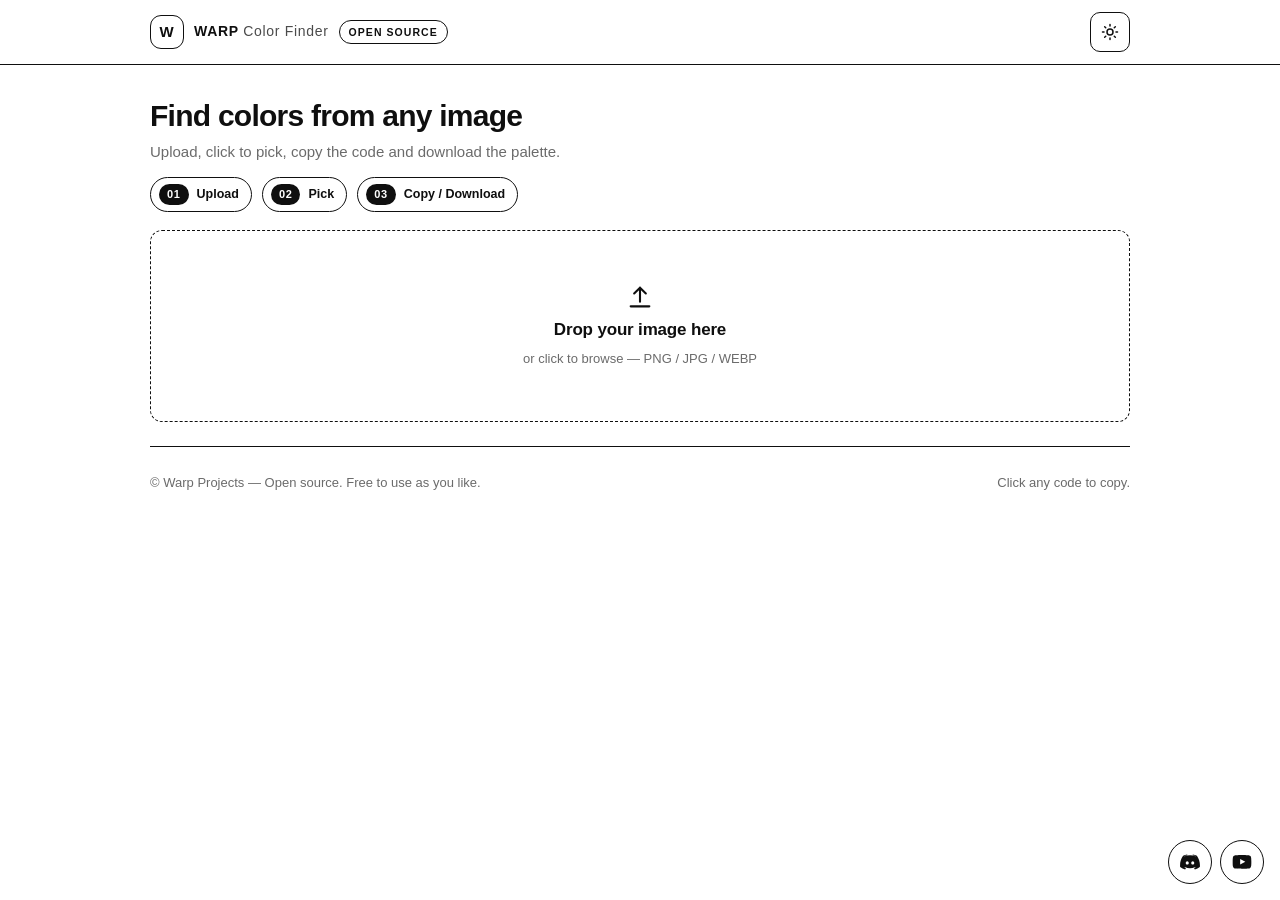
==== index.html @ 54c22736 "fix!" ====
<!DOCTYPE html>
<html lang="en" data-theme="light">
<head>
  <meta charset="UTF-8" />
  <meta name="viewport" content="width=device-width, initial-scale=1.0" />
  <title>Warp Color Finder</title>
  <meta name="description" content="Pick colors from any image. Copy HEX, RGB, HSL and download palettes. Open source by Warp Projects." />
  <link rel="icon" href="./logo.png" />
  <link rel="stylesheet" href="./styles.css" />
</head>
<body>
  <header class="topbar">
    <div class="wrap topbar-inner">
      <div class="brand">
        <span class="brand-logo"><img src="./logo.png" alt="Warp Projects logo" onerror="this.remove()" /></span>
        <span class="brand-text">WARP <em>Color Finder</em></span>
        <span class="badge">OPEN SOURCE</span>
      </div>
      <button id="themeToggle" class="icon-btn" type="button" aria-label="Toggle theme" title="Toggle theme">
        <svg id="iconSun" width="18" height="18" viewBox="0 0 24 24" fill="none" stroke="currentColor" stroke-width="2" stroke-linecap="round" stroke-linejoin="round" aria-hidden="true">
          <circle cx="12" cy="12" r="4"/><path d="M12 2v2M12 20v2M4.9 4.9l1.4 1.4M17.7 17.7l1.4 1.4M2 12h2M20 12h2M4.9 19.1l1.4-1.4M17.7 6.3l1.4-1.4"/>
        </svg>
        <svg id="iconMoon" width="18" height="18" viewBox="0 0 24 24" fill="none" stroke="currentColor" stroke-width="2" stroke-linecap="round" stroke-linejoin="round" aria-hidden="true" style="display:none">
          <path d="M21 12.8A9 9 0 1 1 11.2 3a7 7 0 0 0 9.8 9.8z"/>
        </svg>
      </button>
    </div>
  </header>

  <main class="wrap">
    <section class="intro">
      <h1>Find colors from any image</h1>
      <p>Upload, click to pick, copy the code and download the palette.</p>
      <ol class="steps">
        <li><strong>01</strong> Upload</li>
        <li><strong>02</strong> Pick</li>
        <li><strong>03</strong> Copy / Download</li>
      </ol>
    </section>

    <section id="dropzone" class="dropzone" tabindex="0" role="button" aria-label="Upload image">
      <input id="fileInput" type="file" accept="image/png,image/jpeg,image/webp" hidden />
      <div class="drop-inner">
        <svg width="28" height="28" viewBox="0 0 24 24" fill="none" stroke="currentColor" stroke-width="1.8" stroke-linecap="round" stroke-linejoin="round" aria-hidden="true"><path d="M12 16V4M7 9l5-5 5 5"/><path d="M4 20h16"/></svg>
        <strong>Drop your image here</strong>
        <span>or click to browse — PNG / JPG / WEBP</span>
      </div>
    </section>

    <section id="editor" class="editor" hidden>
      <div class="editor-grid">
        <div class="canvas-card">
          <div class="card-head">
            <span id="fileName">Image</span>
            <span class="hint">Hover to zoom, click to pick</span>
          </div>
          <canvas id="canvas"></canvas>
          <div class="toolbar">
            <button id="pickBtn" class="btn" type="button">Pick from image</button>
            <button id="resetBtn" class="btn ghost" type="button">New image</button>
          </div>
        </div>

        <div class="result-card">
          <div class="picked">
            <div id="swatch" class="swatch"></div>
            <div class="picked-meta">
              <div id="hexBig" class="hex-big">#000000</div>
              <div id="rgbSmall" class="muted">rgb(0, 0, 0)</div>
            </div>
            <div id="loupe" class="loupe" aria-hidden="true"><canvas id="loupeCanvas" width="96" height="96"></canvas></div>
          </div>

          <div class="codes">
            <div class="code-row">
              <span class="label">HEX</span>
              <code id="valHex">#000000</code>
              <button class="copy" data-copy="valHex" type="button">Copy</button>
            </div>
            <div class="code-row">
              <span class="label">RGB</span>
              <code id="valRgb">rgb(0, 0, 0)</code>
              <button class="copy" data-copy="valRgb" type="button">Copy</button>
            </div>
            <div class="code-row">
              <span class="label">HSL</span>
              <code id="valHsl">hsl(0, 0%, 0%)</code>
              <button class="copy" data-copy="valHsl" type="button">Copy</button>
            </div>
          </div>

          <div class="pal-block">
            <h2>Base + close tones</h2>
            <div id="nearRow" class="sw-row"></div>
          </div>

          <div class="pal-block">
            <h2>Harmonies</h2>
            <div id="harmRow" class="sw-row"></div>
          </div>

          <div class="dl-row">
            <button id="dlCss" class="btn" type="button">Download CSS</button>
            <button id="dlTxt" class="btn ghost" type="button">TXT</button>
            <button id="dlPng" class="btn ghost" type="button">PNG</button>
          </div>
          <div id="toast" class="toast" role="status" aria-live="polite"></div>
        </div>
      </div>
    </section>

    <footer class="foot">
      <span>© Warp Projects — Open source. Free to use as you like.</span>
      <span>Click any code to copy.</span>
    </footer>
  </main>

  <nav class="social" aria-label="Social">
    <a href="https://discord.gg/yNzFWsM7uf" target="_blank" rel="noopener" aria-label="Discord" title="Discord">
      <svg width="20" height="20" viewBox="0 0 24 24" fill="currentColor" aria-hidden="true"><path d="M20.3 4.4A19.8 19.8 0 0 0 15.4 3l-.2.5a18 18 0 0 1 4.5 2.3 18.6 18.6 0 0 0-15.4 0A18 18 0 0 1 8.8 3.5L8.6 3a19.7 19.7 0 0 0-4.9 1.5C.6 9.1-.3 13.6.2 18.1A19.9 19.9 0 0 0 6.2 21l1-1.7a12.8 12.8 0 0 1-2-1c.2-.1.4-.3.6-.4a14.2 14.2 0 0 0 12.4 0l.6.4a12.8 12.8 0 0 1-2 1l1 1.7a19.8 19.8 0 0 0 6-2.9c.6-5.2-.9-9.7-3.5-13.7zM8.7 15.1c-1 0-1.8-.9-1.8-2s.8-2 1.8-2 1.8.9 1.8 2-.8 2-1.8 2zm6.6 0c-1 0-1.8-.9-1.8-2s.8-2 1.8-2 1.8.9 1.8 2-.8 2-1.8 2z"/></svg>
    </a>
    <a href="https://www.youtube.com/@warp-projects" target="_blank" rel="noopener" aria-label="YouTube" title="YouTube">
      <svg width="20" height="20" viewBox="0 0 24 24" fill="currentColor" aria-hidden="true"><path d="M23 7.2s-.2-1.6-.9-2.3c-.9-.9-1.9-.9-2.3-1C16.6 3.5 12 3.5 12 3.5s-4.6 0-7.8.4c-.4.1-1.4.1-2.3 1-.7.7-.9 2.3-.9 2.3S.8 9.1.8 11v1.8c0 1.9.2 3.8.2 3.8s.2 1.6.9 2.3c.9.9 2 .9 2.5 1 1.8.2 7.6.4 7.6.4s4.6 0 7.8-.4c.4-.1 1.4-.1 2.3-1 .7-.7.9-2.3.9-2.3s.2-1.9.2-3.8V11c0-1.9-.2-3.8-.2-3.8zM9.8 15.1V8.4l6.2 3.4-6.2 3.3z"/></svg>
    </a>
  </nav>

  <script src="./app.js"></script>
</body>
</html>
---- styles.css ----
:root{
  --bg:#ffffff;
  --fg:#0f0f0f;
  --muted:#6b6b6b;
  --faint:#e8e8e8;
  --soft:#f6f6f6;
  --card:#ffffff;
  --btn-bg:#0f0f0f;
  --btn-fg:#ffffff;
  --radius:12px;
  --border:1px solid var(--fg);
}
[data-theme="dark"]{
  --bg:#090909;
  --fg:#f4f4f4;
  --muted:#a8a8a8;
  --faint:#1d1d1d;
  --soft:#121212;
  --card:#090909;
  --btn-bg:#f4f4f4;
  --btn-fg:#090909;
}
*{box-sizing:border-box}
html,body{margin:0;padding:0}
body{
  background:var(--bg);
  color:var(--fg);
  font-family:-apple-system,BlinkMacSystemFont,"Segoe UI",Inter,Roboto,Helvetica,Arial,sans-serif;
  font-size:15px;
  line-height:1.55;
  min-height:100vh;
  -webkit-font-smoothing:antialiased;
}
::selection{background:var(--fg);color:var(--bg)}
.wrap{max-width:1024px;margin:0 auto;padding:0 22px}
.topbar{
  position:sticky;top:0;z-index:20;
  background:var(--bg);
  border-bottom:var(--border);
}
.topbar-inner{display:flex;align-items:center;justify-content:space-between;height:64px}
.brand{display:flex;align-items:center;gap:10px;font-weight:750;letter-spacing:.05em;font-size:14px}
.brand-logo{
  width:34px;height:34px;flex:none;
  display:inline-flex;align-items:center;justify-content:center;
  background:#fff;border:1px solid var(--fg);border-radius:11px;
  overflow:hidden;
}
.brand-logo img{width:100%;height:100%;object-fit:cover;display:block}
.brand-logo:empty::after{content:"W";font-weight:800;font-size:15px;color:#0f0f0f}
.brand-text em{font-style:normal;font-weight:400;opacity:.75}
.badge{
  font-size:10.5px;font-weight:700;letter-spacing:.1em;
  border:1px solid var(--fg);border-radius:999px;padding:3px 9px;color:var(--fg);
}
.icon-btn{
  width:40px;height:40px;border:var(--border);background:transparent;color:var(--fg);
  cursor:pointer;display:inline-flex;align-items:center;justify-content:center;border-radius:10px;
  transition:background .15s ease,color .15s ease;
}
.icon-btn:hover{background:var(--fg);color:var(--bg)}
.icon-btn:focus-visible,.btn:focus-visible,.copy:focus-visible,.sw:focus-visible,.dropzone:focus-visible{outline:2px solid var(--fg);outline-offset:2px}
.intro{padding:34px 0 18px}
.intro h1{font-size:30px;margin:0 0 6px;letter-spacing:-.025em;line-height:1.15}
.intro p{margin:0;color:var(--muted);max-width:60ch}
.steps{list-style:none;display:flex;gap:10px;padding:14px 0 0;margin:0;flex-wrap:wrap}
.steps li{
  border:var(--border);border-radius:999px;padding:6px 12px 6px 8px;
  font-size:12.5px;font-weight:600;display:flex;align-items:center;gap:8px;background:var(--card);
}
.steps strong{
  background:var(--fg);color:var(--bg);border-radius:999px;
  font-size:11px;padding:2px 8px;letter-spacing:.06em;
}
.dropzone{
  border:1.5px dashed var(--fg);border-radius:var(--radius);background:var(--card);
  padding:52px 20px;text-align:center;cursor:pointer;outline:none;
  transition:background .15s ease;
}
.dropzone:hover,.dropzone:focus,.dropzone.over{background:var(--soft)}
.drop-inner{display:flex;flex-direction:column;align-items:center;gap:6px}
.drop-inner strong{display:block;font-size:17px;letter-spacing:-.01em}
.drop-inner span{color:var(--muted);font-size:13px}
.editor{margin-top:18px}
.editor-grid{display:grid;grid-template-columns:1.15fr .85fr;gap:16px;align-items:start}
@media(max-width:860px){.editor-grid{grid-template-columns:1fr}}
.canvas-card,.result-card{border:var(--border);border-radius:var(--radius);background:var(--card);padding:16px}
.card-head{display:flex;align-items:baseline;justify-content:space-between;gap:10px;margin-bottom:10px}
.card-head #fileName{font-size:13px;font-weight:700;overflow:hidden;text-overflow:ellipsis;white-space:nowrap;max-width:55%}
.card-head .hint{font-size:12px;color:var(--muted)}
#canvas{width:100%;height:auto;display:block;border:var(--border);border-radius:8px;cursor:crosshair;background:var(--soft)}
.toolbar{display:flex;gap:8px;margin-top:12px;flex-wrap:wrap}
.btn{
  border:var(--border);background:var(--btn-bg);color:var(--btn-fg);
  padding:10px 16px;border-radius:8px;font-size:13.5px;font-weight:650;cursor:pointer;
  letter-spacing:.01em;
}
.btn.ghost{background:transparent;color:var(--fg)}
.btn:hover{opacity:.82}
.picked{display:flex;gap:12px;align-items:center;position:relative}
.swatch{width:66px;height:66px;border:var(--border);border-radius:10px;background:#000;flex:none}
.hex-big{font-size:23px;font-weight:800;letter-spacing:.02em;font-variant-numeric:tabular-nums}
.muted{color:var(--muted);font-size:13px}
.loupe{
  position:absolute;right:0;top:0;width:72px;height:72px;border:var(--border);
  border-radius:10px;overflow:hidden;background:var(--bg);display:none;
}
.loupe canvas{width:100%;height:100%;image-rendering:pixelated}
.codes{margin-top:16px;border-top:var(--border)}
.code-row{display:flex;align-items:center;gap:10px;padding:10px 0;border-bottom:var(--border)}
.code-row .label{width:42px;font-size:11.5px;font-weight:800;letter-spacing:.06em;border:var(--border);border-radius:6px;text-align:center;padding:3px 0}
.code-row code{flex:1;font-family:ui-monospace,SFMono-Regular,Menlo,Consolas,monospace;font-size:13.5px;overflow:hidden;text-overflow:ellipsis}
.copy{border:var(--border);background:transparent;color:var(--fg);border-radius:7px;padding:7px 12px;font-size:12.5px;font-weight:600;cursor:pointer}
.copy:hover{background:var(--fg);color:var(--bg)}
.pal-block{margin-top:18px}
.pal-block h2{font-size:12px;text-transform:uppercase;letter-spacing:.1em;margin:0 0 10px;color:var(--fg)}
.sw-row{display:grid;grid-template-columns:repeat(6,1fr);gap:8px}
@media(max-width:520px){.sw-row{grid-template-columns:repeat(3,1fr)}}
.sw{border:var(--border);border-radius:8px;overflow:hidden;cursor:pointer;background:transparent;padding:0;text-align:left;color:inherit;transition:transform .12s ease}
.sw:hover{transform:translateY(-1px)}
.sw i{display:block;height:46px}
.sw span{display:block;font-size:10.5px;font-family:ui-monospace,Menlo,Consolas,monospace;padding:6px;background:var(--card);border-top:var(--border);text-transform:uppercase;letter-spacing:.02em}
.sw.active{outline:2px solid var(--fg);outline-offset:2px}
.dl-row{display:flex;gap:8px;margin-top:18px;flex-wrap:wrap}
.toast{margin-top:10px;font-size:13px;min-height:20px;color:var(--muted)}
.foot{padding:26px 0 80px;color:var(--muted);font-size:13px;display:flex;justify-content:space-between;gap:12px;flex-wrap:wrap;border-top:var(--border);margin-top:24px}
.social{position:fixed;right:16px;bottom:16px;display:flex;gap:8px;z-index:10}
.social a{
  width:44px;height:44px;border:var(--border);border-radius:50%;
  display:inline-flex;align-items:center;justify-content:center;
  background:var(--bg);color:var(--fg);text-decoration:none;
  transition:background .15s ease,color .15s ease;
}
.social a:hover{background:var(--fg);color:var(--bg)}
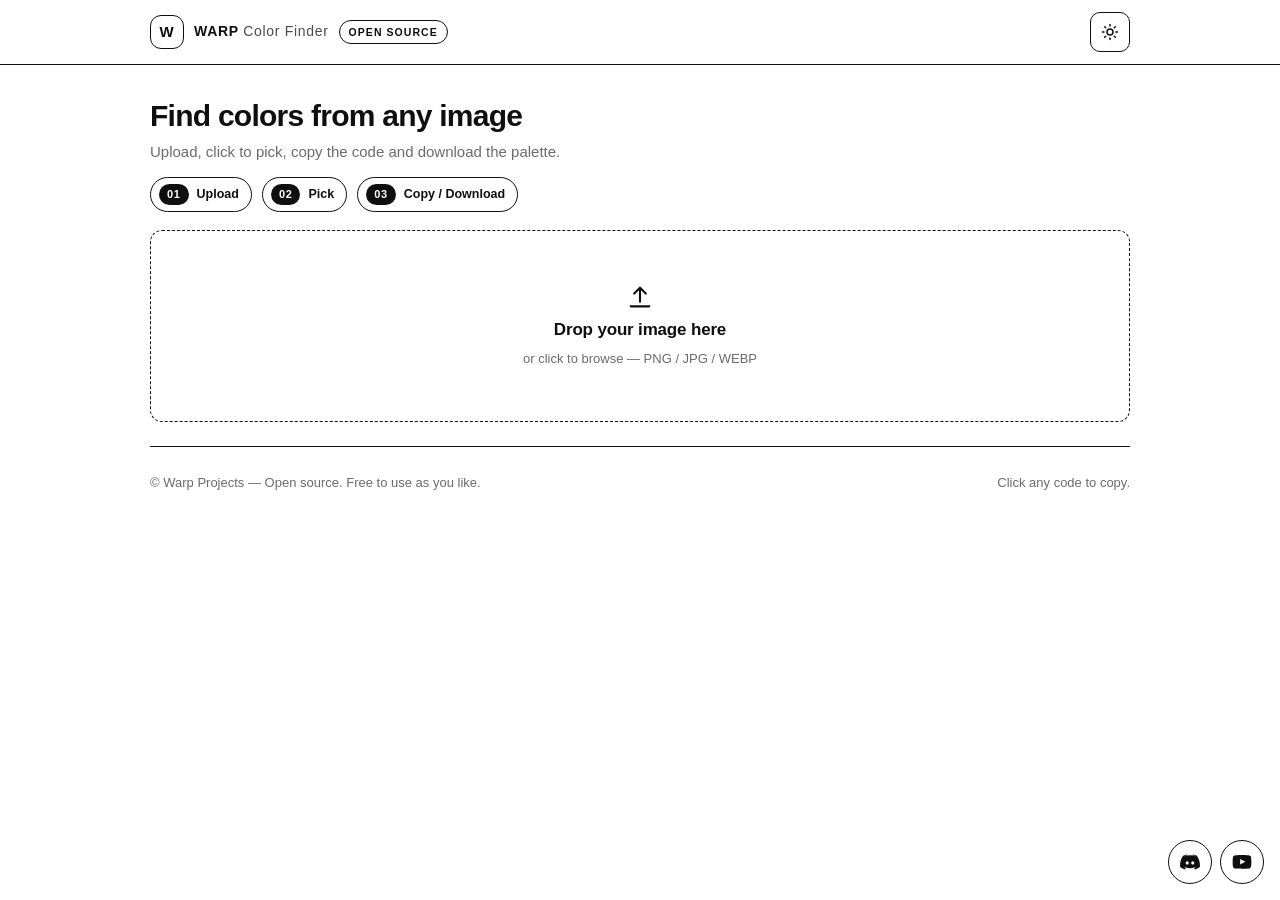
==== commit 203a1a72: "fix!" ====
--- a/index.html
+++ b/index.html
@@ -5,6 +5,12 @@
   <meta name="viewport" content="width=device-width, initial-scale=1.0" />
   <title>Warp Color Finder</title>
   <meta name="description" content="Pick colors from any image. Copy HEX, RGB, HSL and download palettes. Open source by Warp Projects." />
+  <link rel="canonical" href="https://huhhuhhhuhhuhhh.github.io/warp-color-finder/" />
+  <meta name="robots" content="index, follow" />
+  <meta property="og:type" content="website" />
+  <meta property="og:title" content="Warp Color Finder" />
+  <meta property="og:description" content="Pick colors from any image. Copy HEX, RGB, HSL and download palettes. Open source by Warp Projects." />
+  <meta property="og:url" content="https://huhhuhhhuhhuhhh.github.io/warp-color-finder/" />
   <link rel="icon" href="./logo.png" />
   <link rel="stylesheet" href="./styles.css" />
 </head>
